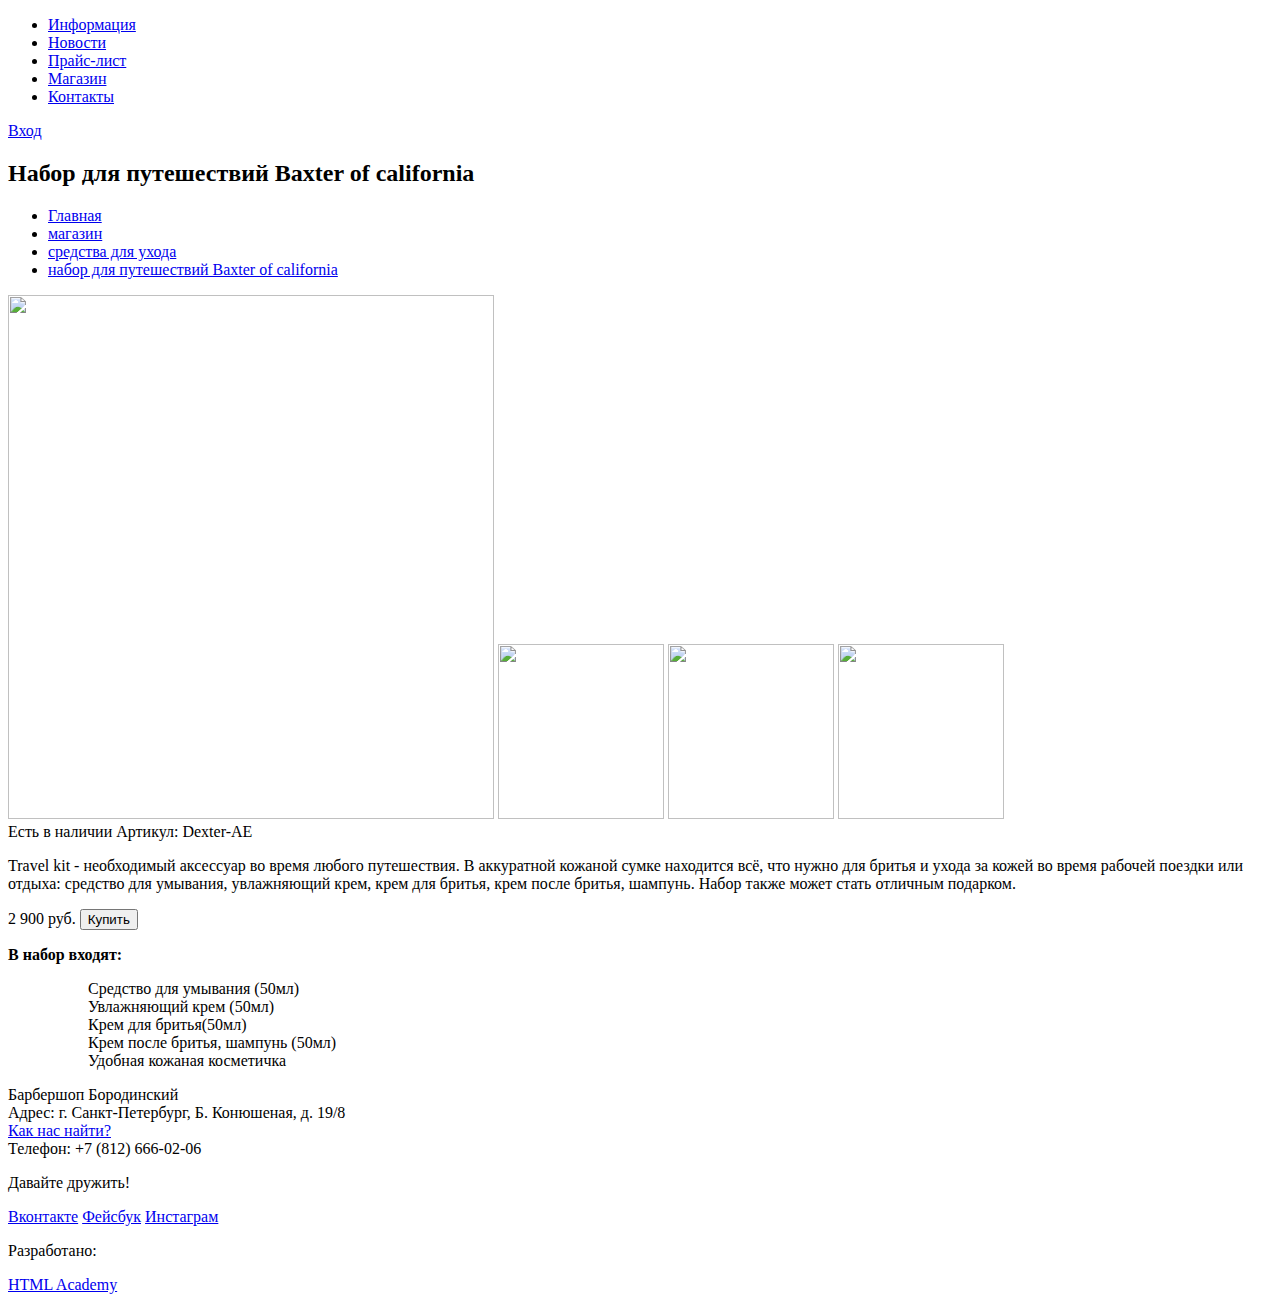
==== catalog-item.html @ 6a309ca1 "сделал catalog-item" ====
<!DOCTYPE html>
<html lang="ru">
  <head>
    <meta charset="utf-8">
    <title>Барбершоп "Бородинский"</title>
  </head>
  <body>
    <header>
        <div class="container">
            <nav class="main-navigation">
                <ul>
                    <li>
                        <a href="#">Информация</a>
                    </li>
                        <li>
                        <a href="#">Новости</a>
                    </li>
                        <li>
                        <a href="#">Прайс-лист</a>
                    </li>
                        <li>
                        <a href="#">Магазин</a>
                    </li>
                        <li>
                        <a href="#">Контакты</a>
                    </li>
                </ul>
            </nav>
            <div class="user-block">
                <a class="login" href="#" >Вход</a>
            </div>
        </div>     
    </header>
		<main class="container">
				<h2>Набор для путешествий Baxter of california</h2>
				<div class="breadcrumbs">
					<ul>
					<li>
						<a href="index.html">Главная</a>
						</li>
						<li>
							<a href="#">магазин</a>
						</li>
						<li>
							<a href="#">средства для ухода</a>
						</li>
						<li>
							<a href="#">набор для путешествий Baxter of california </a>
						</li>
					</ul>
				</div>
			<div class="item-photo">
			 <img src="img/" width="486" height="524" alt="">
				<img src="img/" width="166" height="175" alt="">
				<img src="img/" width="166" height="175" alt="">
				<img src="img/" width="166" height="175" alt="">
			</div>
			<div class="item-description">
			<span>Есть в наличии</span>
				<span>Артикул: Dexter-AE</span>
				<p>Travel kit - необходимый аксессуар во время любого путешествия. В аккуратной кожаной сумке находится всё, что нужно для бритья и ухода за кожей во время рабочей поездки или отдыха: средство для умывания, увлажняющий крем, крем для бритья, крем после бритья, шампунь. Набор также может стать отличным подарком.</p>
				<span>2 900 руб.</span>
				<button>Купить</button>
				<p><b>В набор входят:</b></p>
				<ul>
					<ul>Средство для умывания (50мл)</ul>
					<ul>Увлажняющий крем (50мл)</ul>
					<ul>Крем для бритья(50мл)</ul>
					<ul>Крем после бритья, шампунь (50мл)</ul>
					<ul>Удобная кожаная косметичка</ul>
				</ul>
			</div>
				
		</main>	
<footer class="main-footer">
        <div class="container">
          <section class="footer-contacts">
              Барбершоп Бородинский<br>
                  Адрес: г. Санкт-Петербург, Б. Конюшеная, д. 19/8<br>
                  <a href="#">Как нас найти?</a><br>    
                  Телефон: +7 (812) 666-02-06
              </section>
            <section class="footer-social">
               <p>Давайте дружить!</p>
                <a class="social-btn social-btn-vk" href="#">Вконтакте</a>
                <a class="social-btn social-btn-fb" href="#">Фейсбук</a>
                <a class="social-btn social-btn-vinst" href="#">Инстаграм</a>                
            </section>
            <section class="footer-copyright">
              <p>Разработано:</p>
              <a class="btn" href="https://htmlacademy.ru">HTML Academy</a>
            </section>
          </div>
      </footer>
			
	</body>
</html>
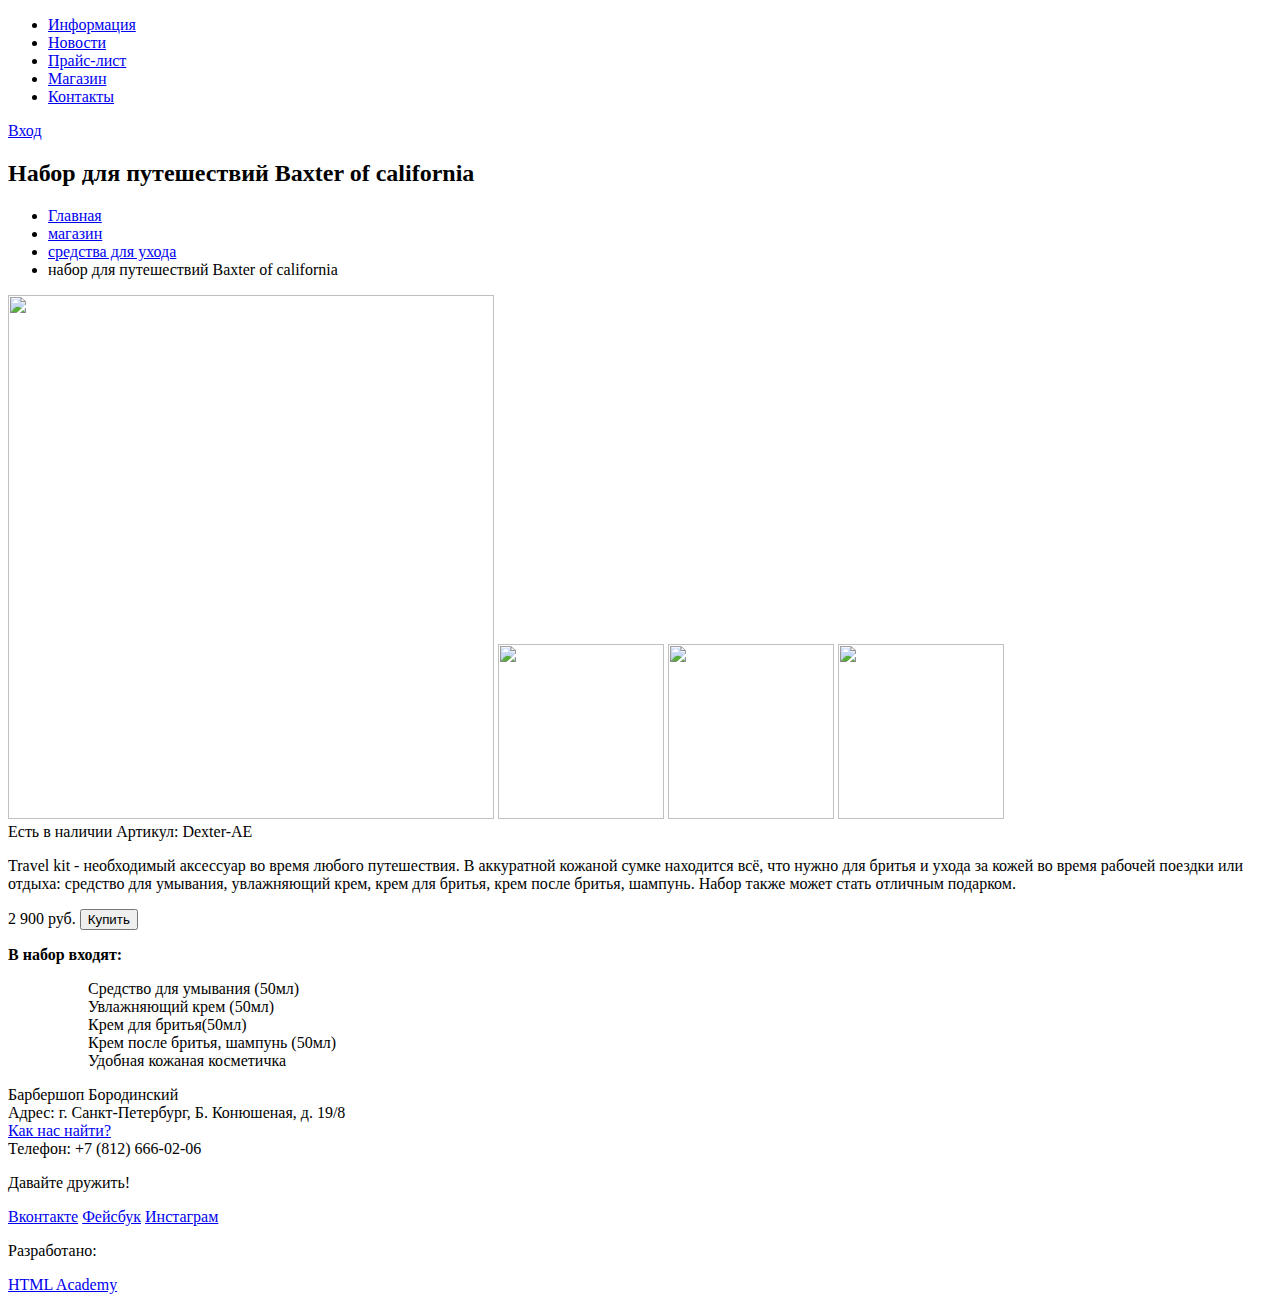
==== commit 24cccbf5: "нарезал картинки" ====
--- a/catalog-item.html
+++ b/catalog-item.html
@@ -1,97 +1,101 @@
 <!DOCTYPE html>
 <html lang="ru">
-  <head>
-    <meta charset="utf-8">
-    <title>Барбершоп "Бородинский"</title>
-  </head>
-  <body>
-    <header>
-        <div class="container">
-            <nav class="main-navigation">
-                <ul>
-                    <li>
-                        <a href="#">Информация</a>
-                    </li>
-                        <li>
-                        <a href="#">Новости</a>
-                    </li>
-                        <li>
-                        <a href="#">Прайс-лист</a>
-                    </li>
-                        <li>
-                        <a href="#">Магазин</a>
-                    </li>
-                        <li>
-                        <a href="#">Контакты</a>
-                    </li>
-                </ul>
-            </nav>
-            <div class="user-block">
-                <a class="login" href="#" >Вход</a>
-            </div>
-        </div>     
-    </header>
-		<main class="container">
-				<h2>Набор для путешествий Baxter of california</h2>
-				<div class="breadcrumbs">
-					<ul>
-					<li>
-						<a href="index.html">Главная</a>
-						</li>
-						<li>
-							<a href="#">магазин</a>
-						</li>
-						<li>
-							<a href="#">средства для ухода</a>
-						</li>
-						<li>
-							<a href="#">набор для путешествий Baxter of california </a>
-						</li>
-					</ul>
-				</div>
-			<div class="item-photo">
-			 <img src="img/" width="486" height="524" alt="">
-				<img src="img/" width="166" height="175" alt="">
-				<img src="img/" width="166" height="175" alt="">
-				<img src="img/" width="166" height="175" alt="">
-			</div>
-			<div class="item-description">
-			<span>Есть в наличии</span>
-				<span>Артикул: Dexter-AE</span>
-				<p>Travel kit - необходимый аксессуар во время любого путешествия. В аккуратной кожаной сумке находится всё, что нужно для бритья и ухода за кожей во время рабочей поездки или отдыха: средство для умывания, увлажняющий крем, крем для бритья, крем после бритья, шампунь. Набор также может стать отличным подарком.</p>
-				<span>2 900 руб.</span>
-				<button>Купить</button>
-				<p><b>В набор входят:</b></p>
-				<ul>
-					<ul>Средство для умывания (50мл)</ul>
-					<ul>Увлажняющий крем (50мл)</ul>
-					<ul>Крем для бритья(50мл)</ul>
-					<ul>Крем после бритья, шампунь (50мл)</ul>
-					<ul>Удобная кожаная косметичка</ul>
-				</ul>
-			</div>
-				
-		</main>	
-<footer class="main-footer">
-        <div class="container">
-          <section class="footer-contacts">
-              Барбершоп Бородинский<br>
-                  Адрес: г. Санкт-Петербург, Б. Конюшеная, д. 19/8<br>
-                  <a href="#">Как нас найти?</a><br>    
-                  Телефон: +7 (812) 666-02-06
-              </section>
-            <section class="footer-social">
-               <p>Давайте дружить!</p>
-                <a class="social-btn social-btn-vk" href="#">Вконтакте</a>
-                <a class="social-btn social-btn-fb" href="#">Фейсбук</a>
-                <a class="social-btn social-btn-vinst" href="#">Инстаграм</a>                
-            </section>
-            <section class="footer-copyright">
-              <p>Разработано:</p>
-              <a class="btn" href="https://htmlacademy.ru">HTML Academy</a>
-            </section>
-          </div>
-      </footer>
-			
-	</body>
+
+<head>
+  <meta charset="utf-8">
+  <title>Барбершоп "Бородинский"</title>
+</head>
+
+<body>
+  <header>
+    <div class="container">
+      <nav class="main-navigation">
+        <ul>
+          <li>
+            <a href="#">Информация</a>
+          </li>
+          <li>
+            <a href="#">Новости</a>
+          </li>
+          <li>
+            <a href="#">Прайс-лист</a>
+          </li>
+          <li>
+            <a href="#">Магазин</a>
+          </li>
+          <li>
+            <a href="#">Контакты</a>
+          </li>
+        </ul>
+      </nav>
+      <div class="user-block">
+        <a class="login" href="#">Вход</a>
+      </div>
+    </div>
+  </header>
+  <main class="container">
+    <h2>Набор для путешествий Baxter of california</h2>
+    <div class="breadcrumbs">
+      <ul>
+        <li>
+          <a href="index.html">Главная</a>
+        </li>
+        <li>
+          <a href="#">магазин</a>
+        </li>
+        <li>
+          <a href="#">средства для ухода</a>
+        </li>
+        <li>
+          <a>набор для путешествий Baxter of california </a>
+        </li>
+      </ul>
+    </div>
+    <div class="item-photo">
+      <img src="img/" width="486" height="524" alt="">
+      <img src="img/" width="166" height="175" alt="">
+      <img src="img/" width="166" height="175" alt="">
+      <img src="img/" width="166" height="175" alt="">
+    </div>
+    <div class="item-description">
+      <span>Есть в наличии</span>
+      <span>Артикул: Dexter-AE</span>
+      <p>Travel kit - необходимый аксессуар во время любого путешествия. В аккуратной кожаной сумке находится всё, что нужно для бритья и ухода за кожей во время рабочей поездки или отдыха: средство для умывания, увлажняющий крем, крем для бритья, крем после бритья, шампунь. Набор также может стать отличным подарком.</p>
+      <span>2 900 руб.</span>
+      <button>Купить</button>
+      <p><b>В набор входят:</b></p>
+      <ul>
+        <ul>Средство для умывания (50мл)</ul>
+        <ul>Увлажняющий крем (50мл)</ul>
+        <ul>Крем для бритья(50мл)</ul>
+        <ul>Крем после бритья, шампунь (50мл)</ul>
+        <ul>Удобная кожаная косметичка</ul>
+      </ul>
+    </div>
+
+  </main>
+  <footer class="main-footer">
+    <div class="container">
+      <section class="footer-contacts">
+        Барбершоп Бородинский
+        <br> Адрес: г. Санкт-Петербург, Б. Конюшеная, д. 19/8
+        <br>
+        <a href="#">Как нас найти?</a>
+        <br> Телефон: +7 (812) 666-02-06
+      </section>
+      <section class="footer-social">
+        <p>Давайте дружить!</p>
+        <a class="social-btn social-btn-vk" href="#">Вконтакте</a>
+        <a class="social-btn social-btn-fb" href="#">Фейсбук</a>
+        <a class="social-btn social-btn-vinst" href="#">Инстаграм</a>
+      </section>
+      <section class="footer-copyright">
+        <p>Разработано:</p>
+        <a class="btn" href="https://htmlacademy.ru">HTML Academy</a>
+      </section>
+    </div>
+  </footer>
+
+</body>
+
 </html>
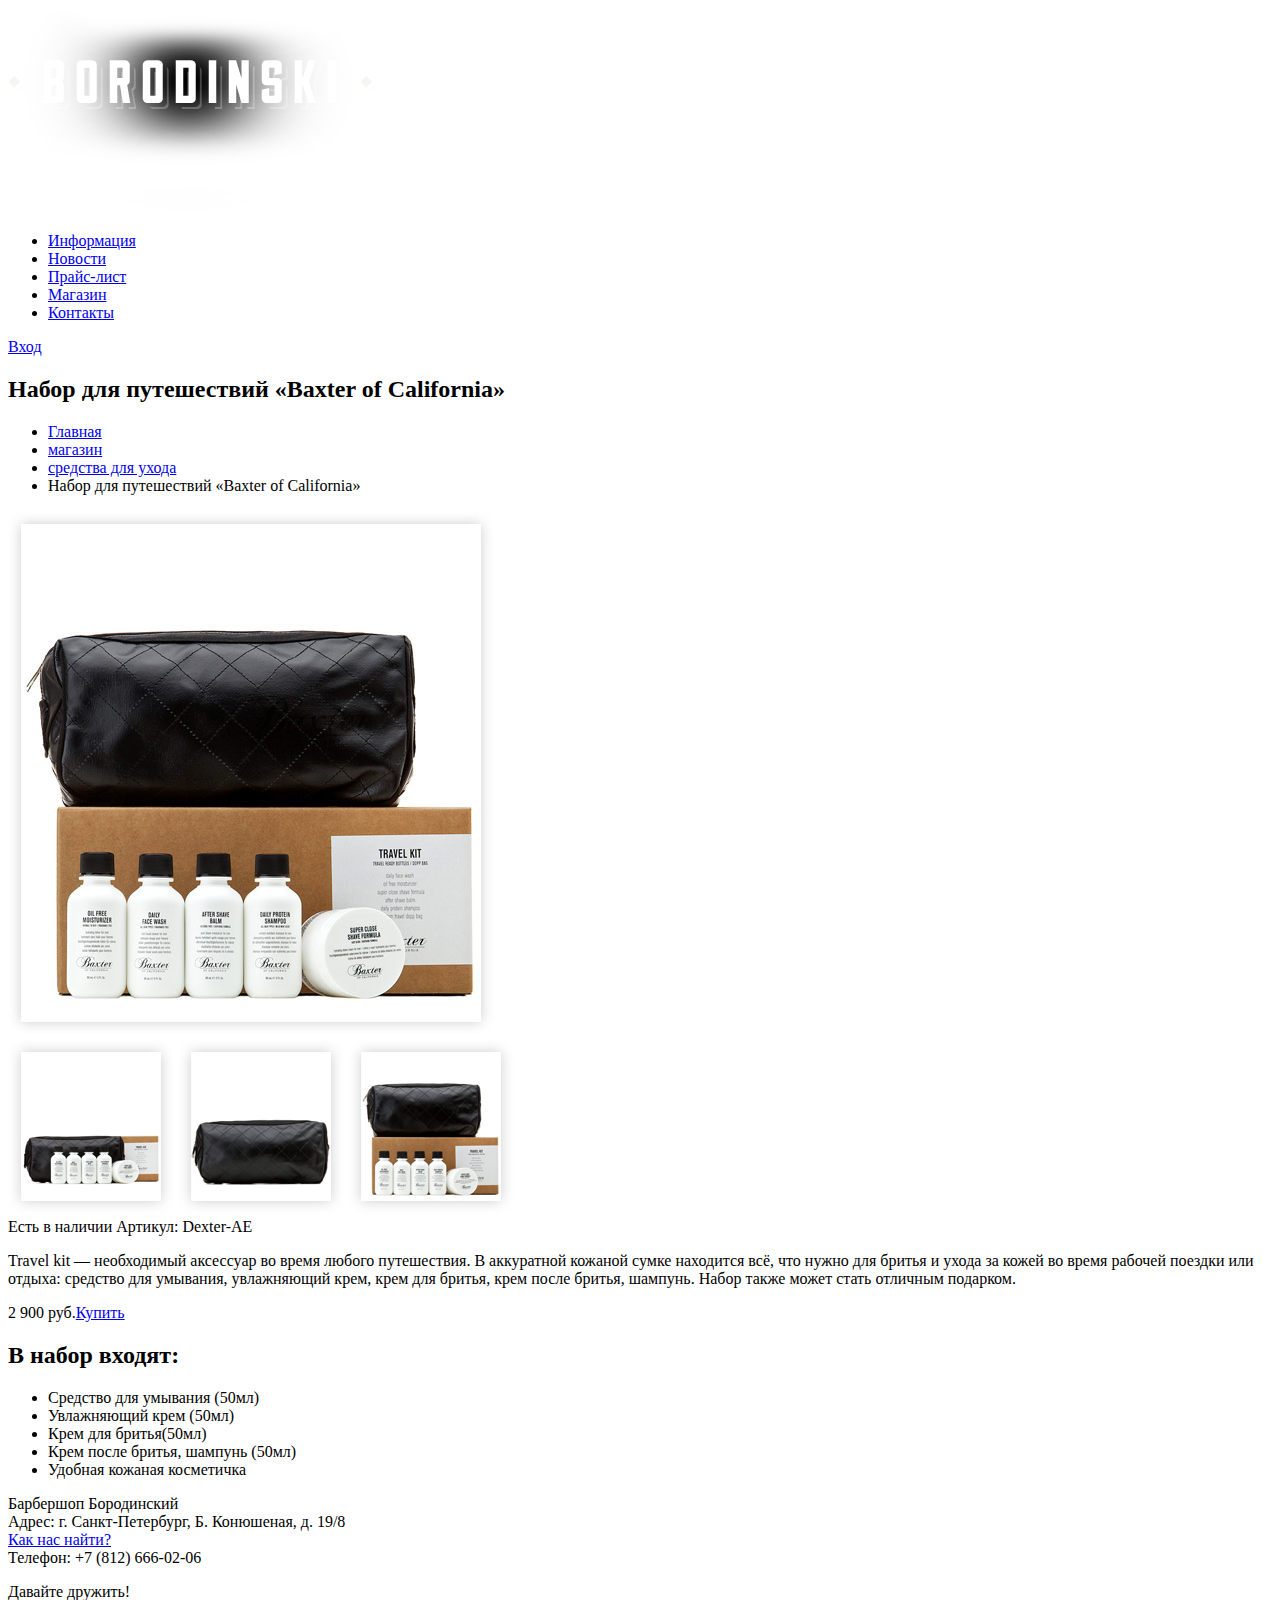
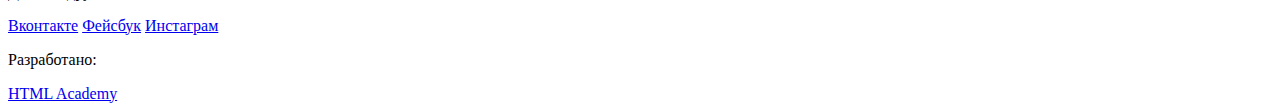
==== commit 1d9b9342: "частично сделал указаные правки" ====
--- a/catalog-item.html
+++ b/catalog-item.html
@@ -2,100 +2,103 @@
 <html lang="ru">
 
 <head>
-  <meta charset="utf-8">
-  <title>Барбершоп "Бородинский"</title>
+	<meta charset="utf-8">
+	<title>Барбершоп "Бородинский"</title>
 </head>
 
 <body>
-  <header>
-    <div class="container">
-      <nav class="main-navigation">
-        <ul>
-          <li>
-            <a href="#">Информация</a>
-          </li>
-          <li>
-            <a href="#">Новости</a>
-          </li>
-          <li>
-            <a href="#">Прайс-лист</a>
-          </li>
-          <li>
-            <a href="#">Магазин</a>
-          </li>
-          <li>
-            <a href="#">Контакты</a>
-          </li>
-        </ul>
-      </nav>
-      <div class="user-block">
-        <a class="login" href="#">Вход</a>
-      </div>
-    </div>
-  </header>
-  <main class="container">
-    <h2>Набор для путешествий Baxter of california</h2>
-    <div class="breadcrumbs">
-      <ul>
-        <li>
-          <a href="index.html">Главная</a>
-        </li>
-        <li>
-          <a href="#">магазин</a>
-        </li>
-        <li>
-          <a href="#">средства для ухода</a>
-        </li>
-        <li>
-          <a>набор для путешествий Baxter of california </a>
-        </li>
-      </ul>
-    </div>
-    <div class="item-photo">
-      <img src="img/" width="486" height="524" alt="">
-      <img src="img/" width="166" height="175" alt="">
-      <img src="img/" width="166" height="175" alt="">
-      <img src="img/" width="166" height="175" alt="">
-    </div>
-    <div class="item-description">
-      <span>Есть в наличии</span>
-      <span>Артикул: Dexter-AE</span>
-      <p>Travel kit - необходимый аксессуар во время любого путешествия. В аккуратной кожаной сумке находится всё, что нужно для бритья и ухода за кожей во время рабочей поездки или отдыха: средство для умывания, увлажняющий крем, крем для бритья, крем после бритья, шампунь. Набор также может стать отличным подарком.</p>
-      <span>2 900 руб.</span>
-      <button>Купить</button>
-      <p><b>В набор входят:</b></p>
-      <ul>
-        <ul>Средство для умывания (50мл)</ul>
-        <ul>Увлажняющий крем (50мл)</ul>
-        <ul>Крем для бритья(50мл)</ul>
-        <ul>Крем после бритья, шампунь (50мл)</ul>
-        <ul>Удобная кожаная косметичка</ul>
-      </ul>
-    </div>
-
-  </main>
-  <footer class="main-footer">
-    <div class="container">
-      <section class="footer-contacts">
-        Барбершоп Бородинский
-        <br> Адрес: г. Санкт-Петербург, Б. Конюшеная, д. 19/8
-        <br>
-        <a href="#">Как нас найти?</a>
-        <br> Телефон: +7 (812) 666-02-06
-      </section>
-      <section class="footer-social">
-        <p>Давайте дружить!</p>
-        <a class="social-btn social-btn-vk" href="#">Вконтакте</a>
-        <a class="social-btn social-btn-fb" href="#">Фейсбук</a>
-        <a class="social-btn social-btn-vinst" href="#">Инстаграм</a>
-      </section>
-      <section class="footer-copyright">
-        <p>Разработано:</p>
-        <a class="btn" href="https://htmlacademy.ru">HTML Academy</a>
-      </section>
-    </div>
-  </footer>
+	<header>
+		<div class="container">
+			<nav class="main-navigation">
+				<a href="index.html"><img src="img/Logo.svg" width="" height="" alt=""></a>
+				<ul>
+					<li>
+						<a href="#">Информация</a>
+					</li>
+					<li>
+						<a href="#">Новости</a>
+					</li>
+					<li>
+						<a href="#">Прайс-лист</a>
+					</li>
+					<li>
+						<a href="#">Магазин</a>
+					</li>
+					<li>
+						<a href="#">Контакты</a>
+					</li>
+				</ul>
+			</nav>
+			<div class="user-block">
+				<a class="login" href="#">Вход</a>
+			</div>
+		</div>
+	</header>
+	<main class="container">
+		<h2>Набор для путешествий &laquo;Baxter of&nbsp;California&raquo;</h2>
+		<div class="breadcrumbs">
+			<ul>
+				<li>
+					<a href="index.html">Главная</a>
+				</li>
+				<li>
+					<a href="#">магазин</a>
+				</li>
+				<li>
+					<a href="#">средства для ухода</a>
+				</li>
+				<li>
+					<a class="current">Набор для путешествий &laquo;Baxter of&nbsp;California&raquo;</a>
+				</li>
+			</ul>
+		</div>
+		<div class="container">
+			<div class="item-photo">
+				<img src="img/travel%20kit_big.jpg" width="486" height="524" alt="">
+				<div class="preview">
+					<a href="img/preview_1.png"><img src="img/preview_1.png" width="166" height="175" alt=""></a>
+					<a href="img/preview_2.png"><img src="img/preview_2.png" width="166" height="175" alt=""></a>
+				<a href="img/preview_3.png"><img src="img/preview_3.png" width="166" height="175" alt=""></a>
+				</div>
+			</div>
+			<div class="item-description">
+				<span class="availability">Есть в наличии</span>
+				<span class="current">Артикул: Dexter-AE</span>
+				<p>Travel kit&nbsp;&mdash; необходимый аксессуар во&nbsp;время любого путешествия. В&nbsp;аккуратной кожаной сумке находится всё, что нужно для бритья и&nbsp;ухода за&nbsp;кожей во&nbsp;время рабочей поездки или отдыха: средство для умывания, увлажняющий крем, крем для бритья, крем после бритья, шампунь. Набор также может стать отличным подарком.</p>
+				<p><span>2 900 руб.</span><a href="#">Купить</a></p>
+					<h2>В набор входят:</h2>
+					<ul>
+						<li>Средство для умывания (50мл)</li>
+						<li>Увлажняющий крем (50мл)</li>
+						<li>Крем для бритья(50мл)</li>
+						<li>Крем после бритья, шампунь (50мл)</li>
+						<li>Удобная кожаная косметичка</li>
+					</ul>
+			</div>
+		</div>
+	</main>
+	<footer class="main-footer">
+		<div class="container">
+			<section class="footer-contacts">
+				Барбершоп Бородинский
+				<br> Адрес: г. Санкт-Петербург, Б. Конюшеная, д. 19/8
+				<br>
+				<a href="#">Как нас найти?</a>
+				<br> Телефон: +7 (812) 666-02-06
+			</section>
+			<section class="footer-social">
+				<p>Давайте дружить!</p>
+				<a class="social-btn social-btn-vk" href="#">Вконтакте</a>
+				<a class="social-btn social-btn-fb" href="#">Фейсбук</a>
+				<a class="social-btn social-btn-vinst" href="#">Инстаграм</a>
+			</section>
+			<section class="footer-copyright">
+				<p>Разработано:</p>
+				<a class="btn" href="https://htmlacademy.ru">HTML Academy</a>
+			</section>
+		</div>
+	</footer>
 
 </body>
 
-</html>
+</html>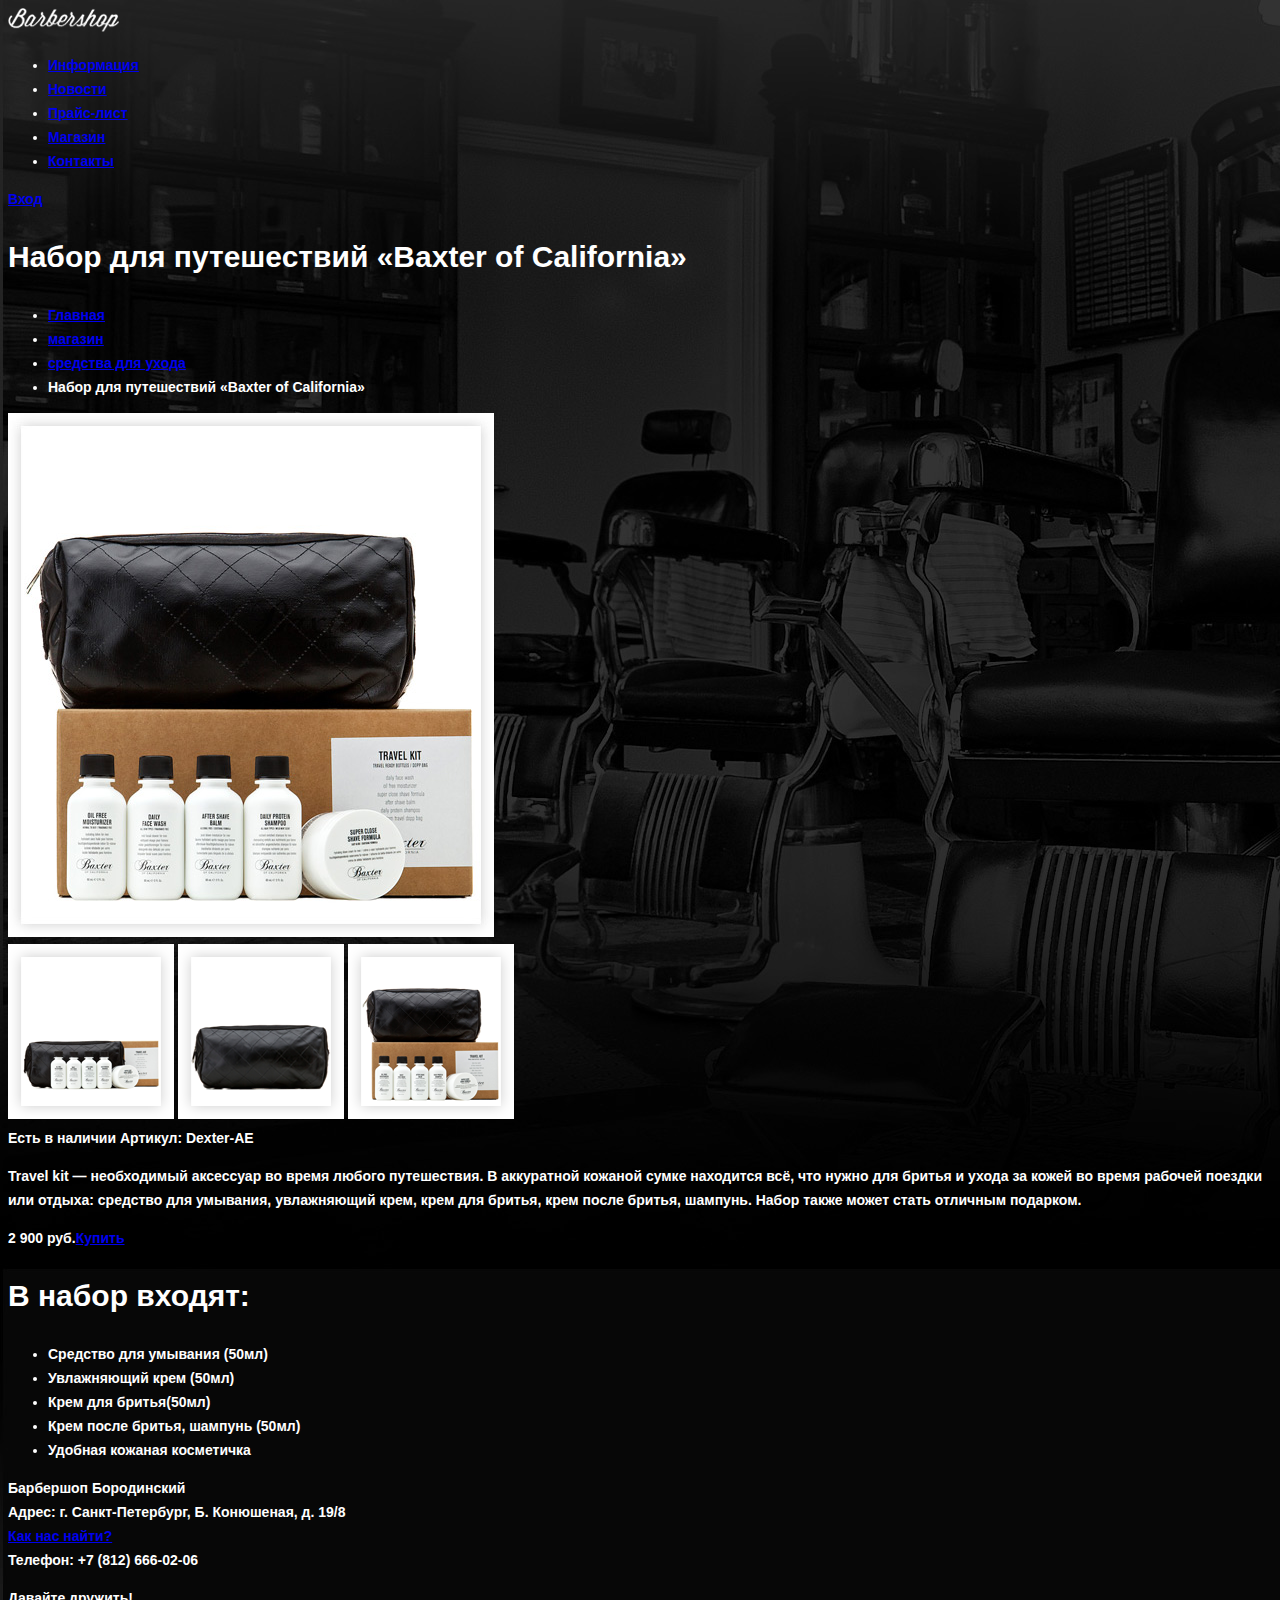
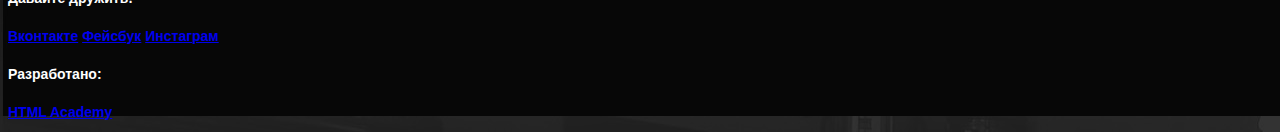
==== commit cffbf5dc: "поравил графику" ====
--- a/catalog-item.html
+++ b/catalog-item.html
@@ -4,13 +4,14 @@
 <head>
 	<meta charset="utf-8">
 	<title>Барбершоп "Бородинский"</title>
+  <link href="css/style.css" rel="stylesheet">
 </head>
 
 <body>
 	<header>
 		<div class="container">
 			<nav class="main-navigation">
-				<a href="index.html"><img src="img/Logo.svg" width="" height="" alt=""></a>
+				<a href="index.html"><img src="img/Logo.png" width="" height="" alt=""></a>
 				<ul>
 					<li>
 						<a href="#">Информация</a>
@@ -101,4 +102,4 @@
 
 </body>
 
-</html>+</html>
--- a/css/style.css
+++ b/css/style.css
@@ -0,0 +1,23 @@
+body {
+  font-size: 14px;
+  line-height: 24px;
+  color: white;
+  font-weight: bold;
+  font-family: "PT Sans Narrow", sans-serif;
+background-image: url(/img/tint.jpg);
+
+h2 {
+  font-size: 30px;
+  line-height: 42px;
+  color: white;
+  font-weight: bold;
+  font-family: "PT Sans Narrow", sans-serif;
+}
+
+h3 {
+  font-size: 24x;
+  line-height: 30px;
+  color: white;
+  font-weight: bold;
+  font-family: "PT Sans Narrow", sans-serif;
+}
